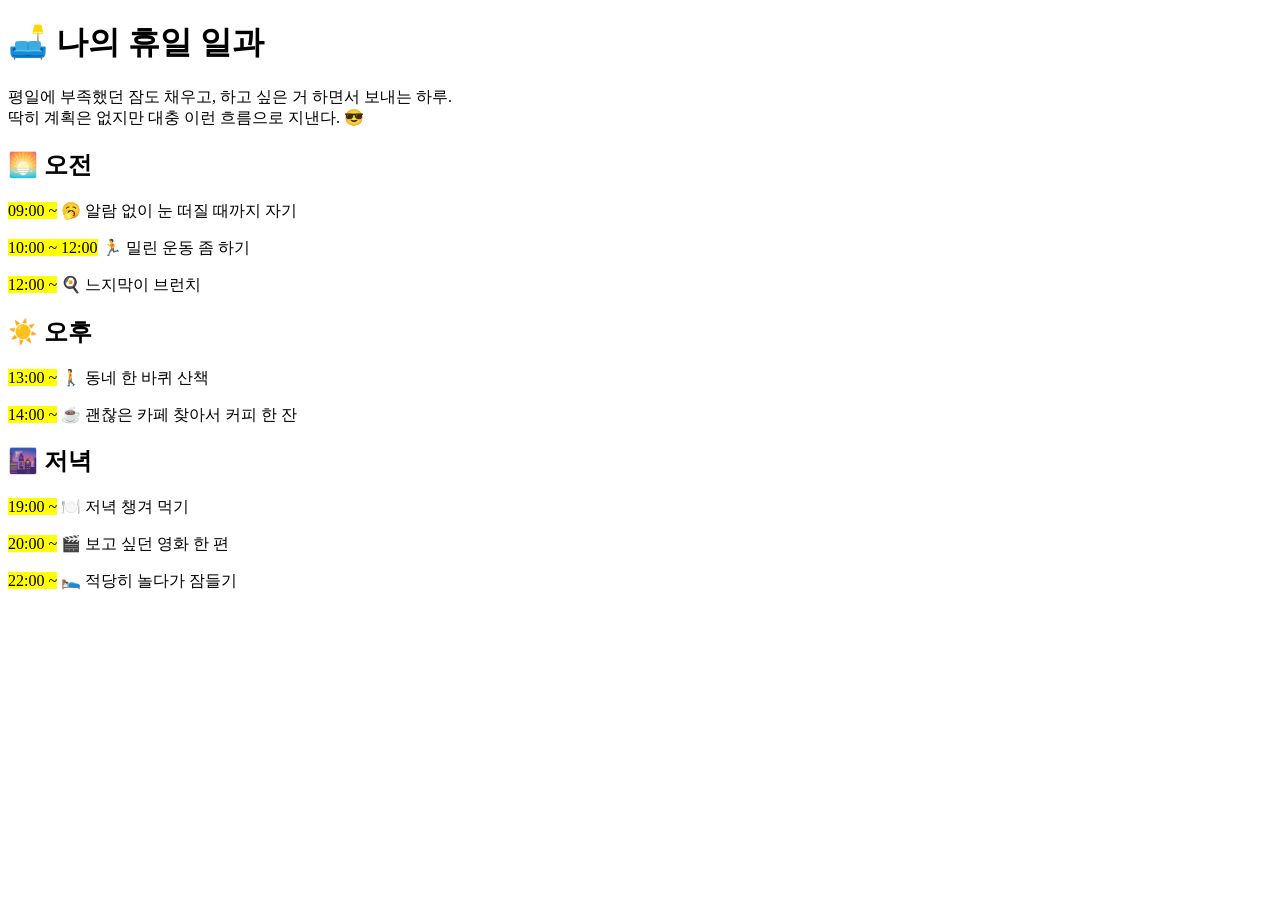
==== html/holiday.html @ 348fccaf "feat : myProfile.html 까지 완료" ====
<!doctype html>
<html lang="en">
  <head>
    <meta charset="UTF-8" />
    <meta name="viewport" content="width=device-width, initial-scale=1.0" />
    <title>Holiday</title>
  </head>
  <body>
    <h1>🛋️ 나의 휴일 일과</h1>
    <p>
      평일에 부족했던 잠도 채우고, 하고 싶은 거 하면서 보내는 하루.<br />
      딱히 계획은 없지만 대충 이런 흐름으로 지낸다. 😎
    </p>

    <h2>🌅 오전</h2>
    <p><mark>09:00 ~</mark> 🥱 알람 없이 눈 떠질 때까지 자기</p>
    <p><mark>10:00 ~ 12:00</mark> 🏃 밀린 운동 좀 하기</p>
    <p><mark>12:00 ~</mark> 🍳 느지막이 브런치</p>

    <h2>☀️ 오후</h2>
    <p><mark>13:00 ~</mark> 🚶 동네 한 바퀴 산책</p>
    <p><mark>14:00 ~</mark> ☕ 괜찮은 카페 찾아서 커피 한 잔</p>

    <h2>🌆 저녁</h2>
    <p><mark>19:00 ~</mark> 🍽️ 저녁 챙겨 먹기</p>
    <p><mark>20:00 ~</mark> 🎬 보고 싶던 영화 한 편</p>
    <p><mark>22:00 ~</mark> 🛌 적당히 놀다가 잠들기</p>
  </body>
</html>
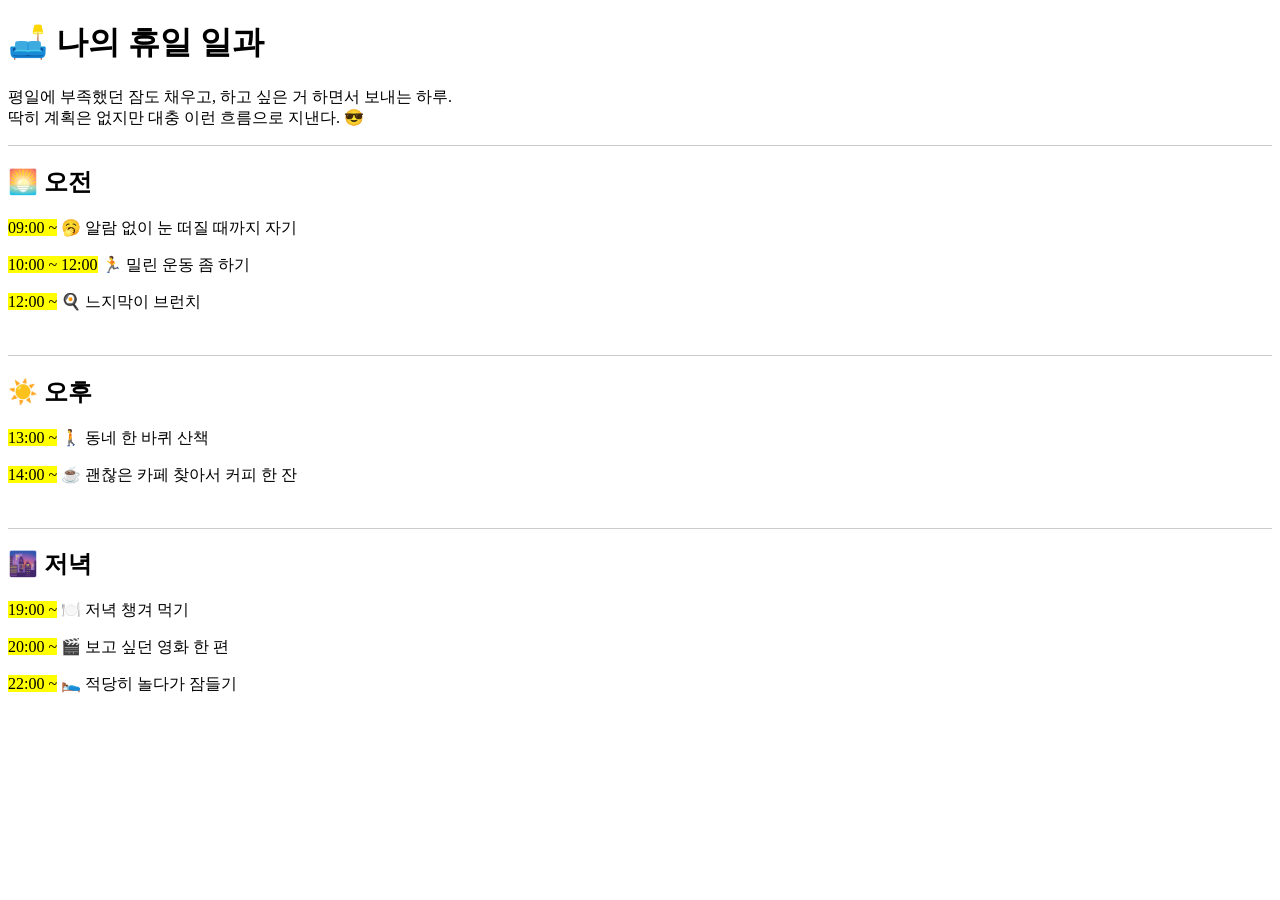
==== commit 3c656d21: "feat : 회원가입 및 결과 페이지 구현" ====
--- a/html/holiday.html
+++ b/html/holiday.html
@@ -11,16 +11,21 @@
       평일에 부족했던 잠도 채우고, 하고 싶은 거 하면서 보내는 하루.<br />
       딱히 계획은 없지만 대충 이런 흐름으로 지낸다. 😎
     </p>
+    <hr style="border: none; border-top: 1px solid #ccc" />
 
     <h2>🌅 오전</h2>
     <p><mark>09:00 ~</mark> 🥱 알람 없이 눈 떠질 때까지 자기</p>
     <p><mark>10:00 ~ 12:00</mark> 🏃 밀린 운동 좀 하기</p>
     <p><mark>12:00 ~</mark> 🍳 느지막이 브런치</p>
 
+    <br />
+    <hr style="border: none; border-top: 1px solid #ccc" />
     <h2>☀️ 오후</h2>
     <p><mark>13:00 ~</mark> 🚶 동네 한 바퀴 산책</p>
     <p><mark>14:00 ~</mark> ☕ 괜찮은 카페 찾아서 커피 한 잔</p>
 
+    <br />
+    <hr style="border: none; border-top: 1px solid #ccc" />
     <h2>🌆 저녁</h2>
     <p><mark>19:00 ~</mark> 🍽️ 저녁 챙겨 먹기</p>
     <p><mark>20:00 ~</mark> 🎬 보고 싶던 영화 한 편</p>
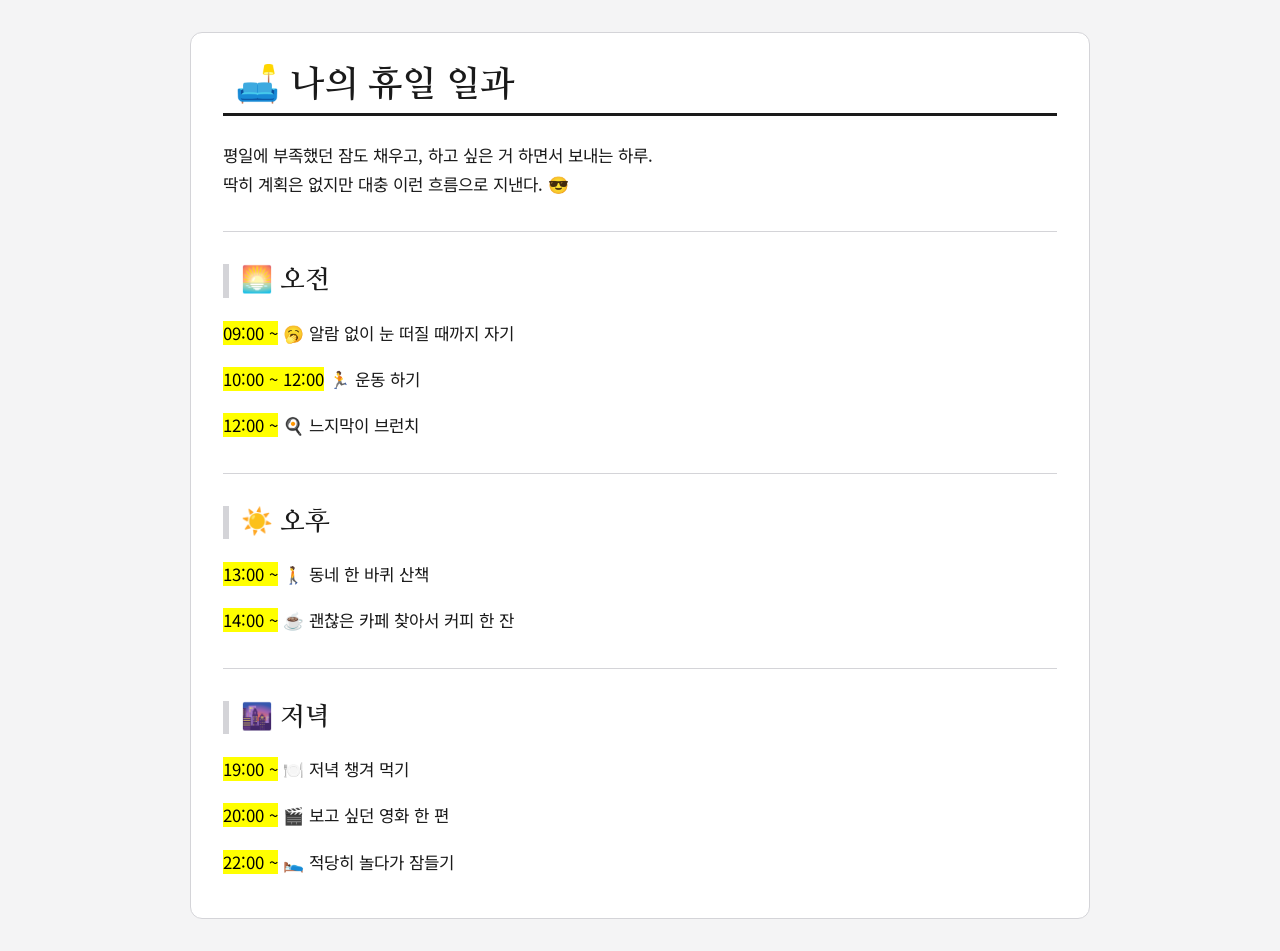
==== commit b9aa7827: "feat: html,css 과제 구현 완료" ====
--- a/html/holiday.html
+++ b/html/holiday.html
@@ -1,34 +1,43 @@
 <!doctype html>
-<html lang="en">
+<html lang="ko">
   <head>
     <meta charset="UTF-8" />
     <meta name="viewport" content="width=device-width, initial-scale=1.0" />
     <title>Holiday</title>
+    <link rel="preconnect" href="https://fonts.googleapis.com" />
+    <link rel="preconnect" href="https://fonts.gstatic.com" crossorigin />
+    <link
+      href="https://fonts.googleapis.com/css2?family=Nanum+Myeongjo:wght@400;700&family=Noto+Sans+KR:wght@400;500;700&display=swap"
+      rel="stylesheet"
+    />
+    <link rel="stylesheet" href="../css/style.css" />
   </head>
   <body>
-    <h1>🛋️ 나의 휴일 일과</h1>
-    <p>
-      평일에 부족했던 잠도 채우고, 하고 싶은 거 하면서 보내는 하루.<br />
-      딱히 계획은 없지만 대충 이런 흐름으로 지낸다. 😎
-    </p>
-    <hr style="border: none; border-top: 1px solid #ccc" />
+    <div class="container">
+      <main class="site-main">
+        <h1>🛋️ 나의 휴일 일과</h1>
+        <p>
+          평일에 부족했던 잠도 채우고, 하고 싶은 거 하면서 보내는 하루.<br />
+          딱히 계획은 없지만 대충 이런 흐름으로 지낸다. 😎
+        </p>
+        <hr />
 
-    <h2>🌅 오전</h2>
-    <p><mark>09:00 ~</mark> 🥱 알람 없이 눈 떠질 때까지 자기</p>
-    <p><mark>10:00 ~ 12:00</mark> 🏃 밀린 운동 좀 하기</p>
-    <p><mark>12:00 ~</mark> 🍳 느지막이 브런치</p>
+        <h2>🌅 오전</h2>
+        <p><mark>09:00 ~</mark> 🥱 알람 없이 눈 떠질 때까지 자기</p>
+        <p><mark>10:00 ~ 12:00</mark> 🏃 운동 하기</p>
+        <p><mark>12:00 ~</mark> 🍳 느지막이 브런치</p>
 
-    <br />
-    <hr style="border: none; border-top: 1px solid #ccc" />
-    <h2>☀️ 오후</h2>
-    <p><mark>13:00 ~</mark> 🚶 동네 한 바퀴 산책</p>
-    <p><mark>14:00 ~</mark> ☕ 괜찮은 카페 찾아서 커피 한 잔</p>
+        <hr />
+        <h2>☀️ 오후</h2>
+        <p><mark>13:00 ~</mark> 🚶 동네 한 바퀴 산책</p>
+        <p><mark>14:00 ~</mark> ☕ 괜찮은 카페 찾아서 커피 한 잔</p>
 
-    <br />
-    <hr style="border: none; border-top: 1px solid #ccc" />
-    <h2>🌆 저녁</h2>
-    <p><mark>19:00 ~</mark> 🍽️ 저녁 챙겨 먹기</p>
-    <p><mark>20:00 ~</mark> 🎬 보고 싶던 영화 한 편</p>
-    <p><mark>22:00 ~</mark> 🛌 적당히 놀다가 잠들기</p>
+        <hr />
+        <h2>🌆 저녁</h2>
+        <p><mark>19:00 ~</mark> 🍽️ 저녁 챙겨 먹기</p>
+        <p><mark>20:00 ~</mark> 🎬 보고 싶던 영화 한 편</p>
+        <p><mark>22:00 ~</mark> 🛌 적당히 놀다가 잠들기</p>
+      </main>
+    </div>
   </body>
 </html>
--- a/css/style.css
+++ b/css/style.css
@@ -0,0 +1,404 @@
+:root {
+  --font-heading: "Nanum Myeongjo", serif;
+  --font-body: "Noto Sans KR", sans-serif;
+  --bg: #f4f4f5;
+  --surface: #ffffff;
+  --ink: #1a1a1a;
+  --gray-700: #3f3f46;
+  --gray-500: #71717a;
+  --gray-300: #d4d4d8;
+  --gray-200: #e4e4e7;
+  --gray-100: #ededed;
+}
+
+*,
+*::before,
+*::after {
+  box-sizing: border-box;
+}
+
+body {
+  margin: 0;
+  padding: 2rem 1rem;
+  font-family: var(--font-body);
+  font-size: 1.05rem;
+  line-height: 1.75;
+  color: var(--ink);
+  background-color: var(--bg);
+}
+
+h1,
+h2 {
+  font-family: var(--font-heading);
+  color: var(--ink);
+  line-height: 1.3;
+}
+
+h1 {
+  font-size: 2.25rem;
+  margin-top: 0;
+  padding: 0.3rem 0.75rem;
+  border-bottom: 3px solid var(--ink);
+}
+
+h2 {
+  font-size: 1.6rem;
+  padding-left: 0.75rem;
+  border-left: 6px solid var(--gray-300);
+}
+
+a {
+  color: var(--gray-700);
+  text-decoration: underline;
+  transition: color 0.15s ease, background-color 0.15s ease;
+}
+
+a:hover {
+  color: var(--ink);
+  background-color: var(--gray-100);
+}
+
+blockquote {
+  margin: 0.5rem 0;
+  padding: 0.5rem 1rem;
+  border-left: 4px solid var(--gray-300);
+  color: var(--gray-500);
+}
+
+hr {
+  margin: 2rem 0;
+  border: none;
+  border-top: 1px solid var(--gray-300);
+}
+
+.container {
+  max-width: 900px;
+  margin: 0 auto;
+  padding: 1.5rem 2rem;
+  background-color: var(--surface);
+  border: 1px solid var(--gray-300);
+  border-radius: 12px;
+}
+
+.site-nav {
+  margin-bottom: 1.5rem;
+}
+
+.site-nav ul {
+  list-style: none;
+  margin: 0;
+  padding: 0;
+  display: flex;
+  flex-wrap: wrap;
+  gap: 0.5rem;
+}
+
+.site-nav li {
+  margin: 0;
+}
+
+.site-nav a {
+  display: inline-block;
+  padding: 0.4rem 1rem;
+  background-color: var(--gray-100);
+  border: 1px solid var(--gray-300);
+  border-radius: 999px;
+  text-decoration: none;
+  transition: transform 0.2s ease, background-color 0.2s ease,
+    color 0.2s ease;
+}
+
+.site-nav a:hover {
+  background-color: var(--ink);
+  color: #fff;
+  transform: translateY(-2px);
+}
+
+.content-layout {
+  display: flex;
+  gap: 1.5rem;
+  align-items: flex-start;
+}
+
+.content-layout .site-main {
+  flex: 2 1 0;
+  min-width: 0;
+}
+
+.content-layout .site-aside {
+  flex: 1 1 0;
+  min-width: 0;
+}
+
+.site-footer {
+  display: flex;
+  justify-content: center;
+  margin-top: 1.5rem;
+}
+
+.card {
+  padding: 1rem 1.25rem;
+  margin-bottom: 1rem;
+  background-color: var(--gray-100);
+  border: 1px solid var(--gray-300);
+  border-radius: 10px;
+  transition: transform 0.2s ease, box-shadow 0.2s ease;
+}
+
+.card:hover {
+  transform: translateY(-3px);
+  box-shadow: 0 6px 16px rgba(0, 0, 0, 0.1);
+}
+
+.trip-photos {
+  display: grid;
+  grid-template-columns: repeat(3, 1fr);
+  gap: 1rem;
+}
+
+.trip-card {
+  margin: 0;
+  padding: 1rem;
+  background-color: var(--gray-100);
+  border: 1px solid var(--gray-300);
+  border-radius: 10px;
+  box-shadow: 0 2px 6px rgba(0, 0, 0, 0.12);
+  text-align: center;
+  overflow: hidden;
+  transition: transform 0.25s ease, box-shadow 0.25s ease;
+}
+
+.trip-card:hover {
+  transform: translateY(-4px);
+  box-shadow: 0 10px 20px rgba(0, 0, 0, 0.18);
+}
+
+.trip-card img {
+  display: block;
+  max-width: 100%;
+  margin: 0 auto;
+  border-radius: 6px;
+  transition: transform 0.3s ease;
+}
+
+.trip-card:hover img {
+  transform: scale(1.06);
+}
+
+.trip-card .trip-caption {
+  display: block;
+  margin-top: 0.5rem;
+}
+
+/* 프로필 용어 정의를 Grid 2열(용어 | 설명)로 배치 */
+.profile-terms {
+  display: grid;
+  grid-template-columns: max-content 1fr;
+  gap: 0.6rem 1.25rem;
+  align-items: baseline;
+}
+
+.profile-terms dt {
+  font-weight: 700;
+}
+
+.profile-terms dd {
+  margin: 0;
+}
+
+figure {
+  margin: 1.5rem 0;
+}
+
+video,
+audio {
+  max-width: 100%;
+}
+
+video {
+  display: block;
+}
+
+audio {
+  width: 100%;
+}
+
+.table-scroll {
+  margin: 1rem 0;
+  overflow-x: auto;
+}
+
+table {
+  width: 100%;
+  border-collapse: collapse;
+  background-color: var(--surface);
+}
+
+caption {
+  margin-bottom: 0.5rem;
+  font-family: var(--font-heading);
+  font-size: 1.4rem;
+}
+
+th,
+td {
+  padding: 0.6rem 0.8rem;
+  border: 1px solid var(--gray-300);
+  text-align: center;
+}
+
+thead th {
+  background-color: var(--ink);
+  color: #fff;
+}
+
+tbody th {
+  background-color: var(--gray-200);
+}
+
+tbody tr:nth-child(even) {
+  background-color: var(--gray-100);
+}
+
+input[type="text"],
+input[type="password"],
+input[type="date"],
+input[type="tel"],
+textarea,
+select {
+  padding: 0.5rem 0.75rem;
+  font-family: inherit;
+  font-size: 1rem;
+  border: 1px solid var(--gray-300);
+  border-radius: 6px;
+  background-color: var(--surface);
+}
+
+textarea {
+  width: 100%;
+}
+
+input:focus,
+textarea:focus,
+select:focus {
+  outline: 2px solid var(--ink);
+  outline-offset: 1px;
+}
+
+fieldset {
+  margin-bottom: 1.5rem;
+  padding: 1rem 1.25rem;
+  border: 2px solid var(--gray-300);
+  border-radius: 10px;
+}
+
+legend {
+  padding: 0 0.5rem;
+  font-family: var(--font-heading);
+  font-size: 1.2rem;
+}
+
+/* 폼 한 줄(라벨 + 입력)을 Flexbox로 정렬, 좁은 화면에선 자동 줄바꿈 */
+form p {
+  display: flex;
+  flex-wrap: wrap;
+  align-items: baseline;
+  gap: 0.4rem 0.6rem;
+}
+
+form p > label[for] {
+  min-width: 84px;
+}
+
+.field-label {
+  display: block;
+  flex-basis: 100%;
+  margin-bottom: 0.4rem;
+}
+
+.check-list label {
+  display: block;
+  margin-bottom: 0.4rem;
+}
+
+input[type="submit"],
+input[type="reset"],
+button {
+  padding: 0.6rem 1.5rem;
+  font-family: inherit;
+  font-size: 1rem;
+  border-radius: 8px;
+  cursor: pointer;
+  transition: background-color 0.2s ease, transform 0.1s ease;
+}
+
+input[type="submit"]:active,
+input[type="reset"]:active,
+button:active {
+  transform: translateY(1px);
+}
+
+input[type="submit"] {
+  border: none;
+  background-color: var(--ink);
+  color: #fff;
+}
+
+input[type="submit"]:hover {
+  background-color: var(--gray-700);
+}
+
+input[type="reset"] {
+  border: 1px solid var(--gray-300);
+  background-color: var(--gray-100);
+  color: var(--ink);
+}
+
+input[type="reset"]:hover {
+  background-color: var(--gray-300);
+}
+
+/* 태블릿 이하: 가로 배치 → 세로 배치, 카드 2열로 완화 */
+@media (max-width: 768px) {
+  .content-layout {
+    flex-direction: column;
+  }
+
+  .trip-photos {
+    grid-template-columns: repeat(2, 1fr);
+  }
+}
+
+/* 소형 화면(375px 아이폰 폭 포함) 대응 */
+@media (max-width: 480px) {
+  body {
+    padding: 1rem 0.75rem;
+  }
+
+  .container {
+    padding: 1rem;
+  }
+
+  h1 {
+    font-size: 1.8rem;
+  }
+
+  .trip-photos {
+    grid-template-columns: 1fr;
+  }
+
+  .profile-terms {
+    grid-template-columns: 1fr;
+    gap: 0.2rem 0;
+  }
+}
+
+/* 모션 최소화를 선호하는 사용자 배려: 전환/변형 효과 제거 */
+@media (prefers-reduced-motion: reduce) {
+  *,
+  *::before,
+  *::after {
+    transition-duration: 0.01ms !important;
+    transform: none !important;
+  }
+}
